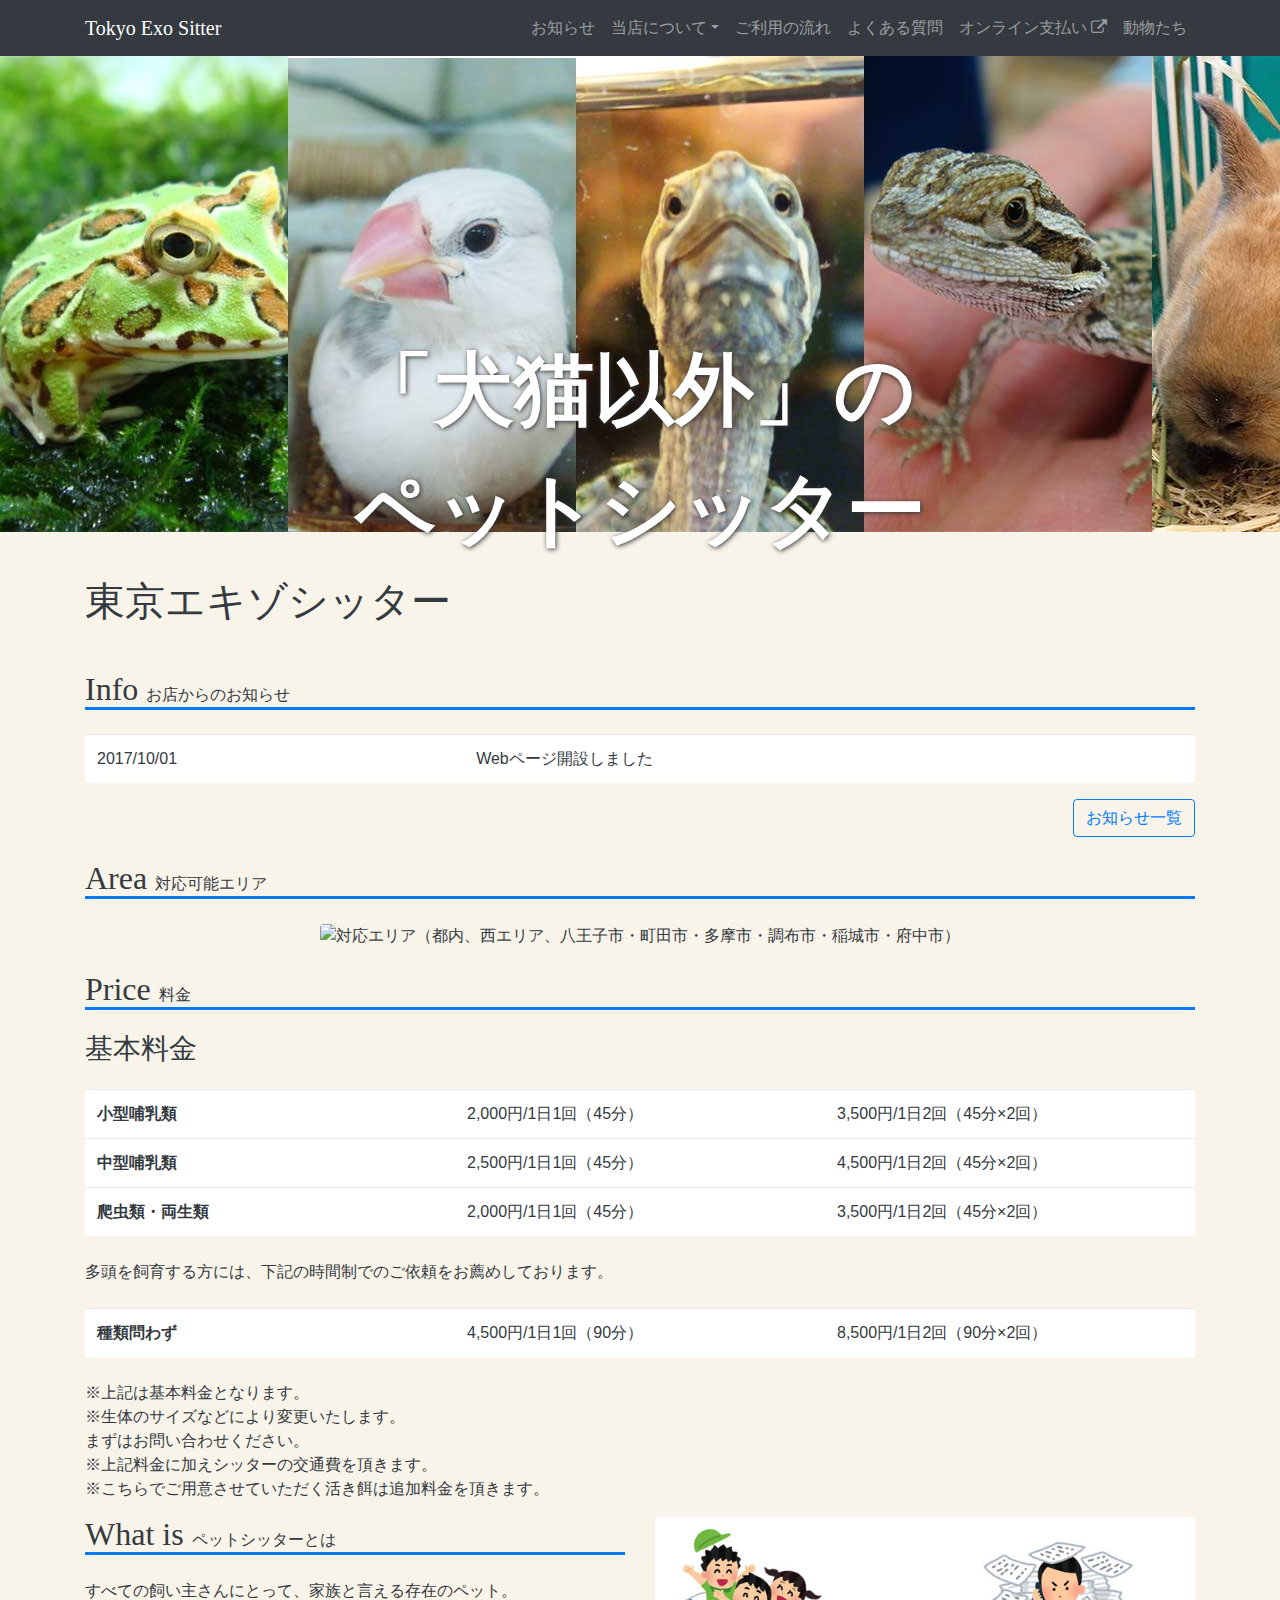
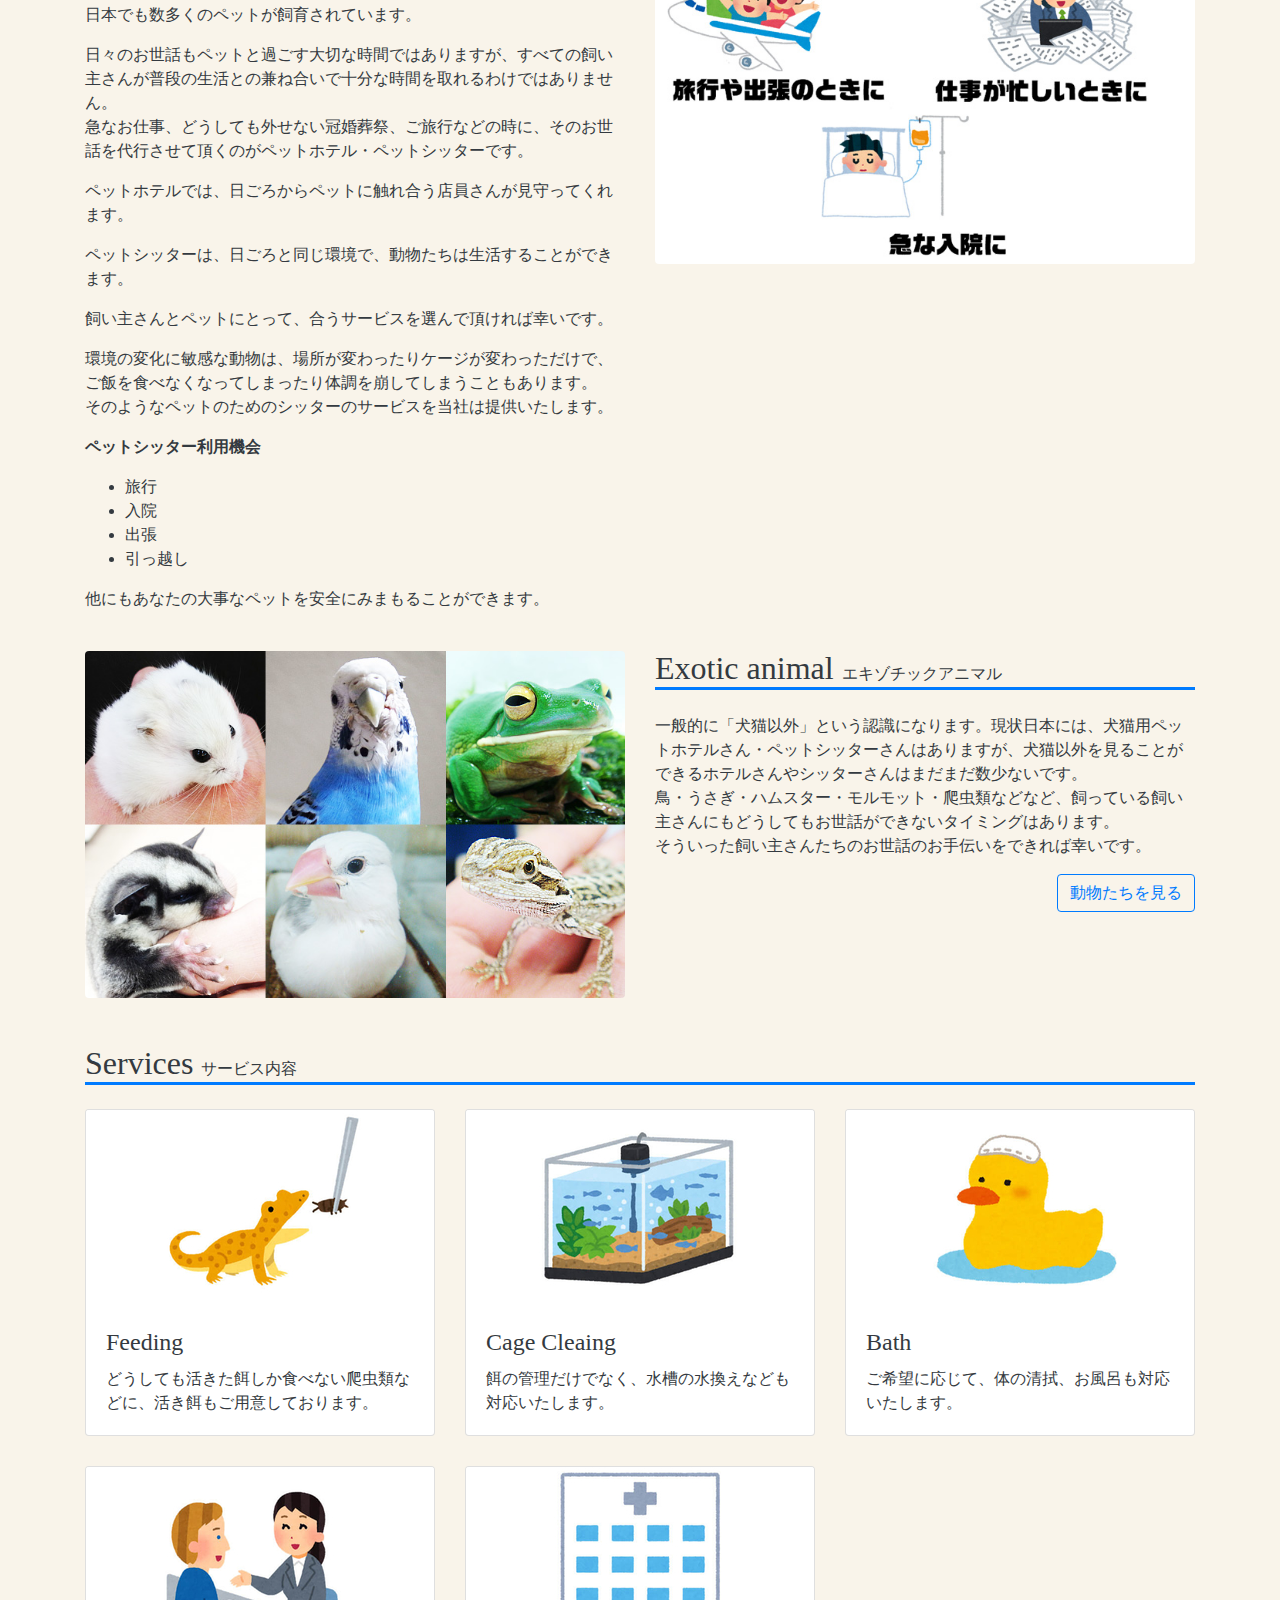
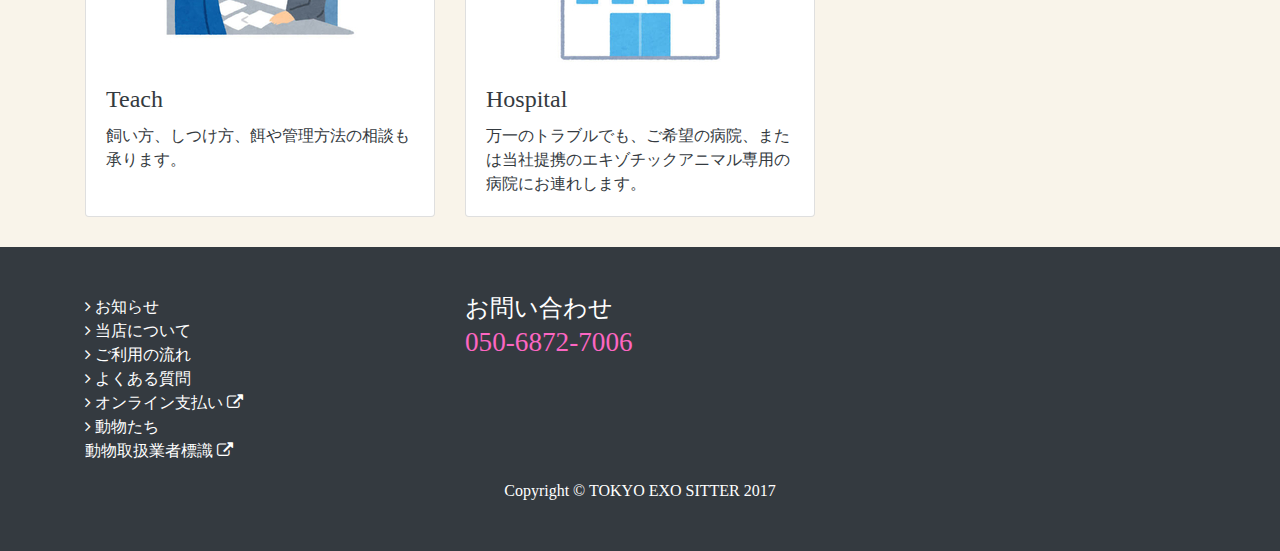
==== index.html @ 033b77fc "テスト用コミット" ====
<!DOCTYPE html>
<html lang="ja">

<head>

  <meta charset="utf-8">
  <meta name="viewport" content="width=device-width, initial-scale=1, shrink-to-fit=no">
  <meta http-equiv="X-UA-Compatible" content="IE=edge">
  <meta name="description" content="東京を対象にエキゾチックアニマル（ウサギ、フクロウ、オウムなどの犬猫以外の動物）にも対応可能なペットシッターを派遣しております東京エキゾチックシッターのオフィシャルサイトです。">
  <meta name="author" content="">
  <meta name="keywords" content="ペットシッター,東京,八王子市,町田市,多摩市,調布市,稲城市,府中市,都内,エキゾチックアニマル,フクロウ,オウム,インコ,ウサギ,爬虫類,小動物,長期,比較,口コミ,ランキング">
  <!-- ogp -->
  <meta property="og:title" content="トップページ | 東京エキゾチックシッター" />
  <meta property="og:type" content="website" /> <!--またはwebsite, blog-->
  <meta property="og:url" content="https://ex-sitter.tokyo/index.html" />
  <meta property="og:image" content="https://ex-sitter.tokyo/images/about/about01.jpg" />
  <meta property="og:sitename" content="エキゾチックアニマル対応可能なペットシッター | 東京エキゾチックシッター" />
  <meta property="og:description" content="東京を対象にエキゾチックアニマル（ウサギ、フクロウ、オウムなどの犬猫以外の動物）にも対応可能なペットシッターを派遣しております東京エキゾチックシッターのオフィシャルサイトです。" />
  <!-- twitter -->
  <meta name="twitter:card" content="summary_large_image">
  <meta name="twitter:title" content="東京エキゾチックシッター">
  <meta name="twitter:description" content="東京を対象にエキゾチックアニマル（ウサギ、フクロウ、オウムなどの犬猫以外の動物）にも対応可能なペットシッターを派遣しております東京エキゾチックシッターのオフィシャルサイトです。">
  <meta name="twitter:image" content="https://ex-sitter.tokyo/images/about/about01.jpg">
  <title>東京都内でエキゾチックアニマルに対応可能なペットシッター | 東京エキゾチックシッター</title>

  <!-- Bootstrap core CSS -->
  <link href="/vendor/bootstrap/css/bootstrap.min.css" rel="stylesheet">

  <!-- Custom styles for this template -->
  <link href="/css/modern-business.css" rel="stylesheet">
  <!-- AOS -->
  <link rel="stylesheet" href="//cdnjs.cloudflare.com/ajax/libs/aos/2.1.1/aos.css">
  <!-- FontAwesome -->
  <link href="https://maxcdn.bootstrapcdn.com/font-awesome/4.7.0/css/font-awesome.min.css" rel="stylesheet">
  <!-- smallchat -->
  <script src="https://embed.small.chat/T6S8FS1B9G6WA54GQM.js" async></script>
  <!--webfont-->
  <script type="text/javascript" src="//typesquare.com/accessor/script/typesquare.js?9wDRhVVyNVQ%3D" charset="utf-8"></script>
  <script>
  (function(i,s,o,g,r,a,m){i['GoogleAnalyticsObject']=r;i[r]=i[r]||function(){
    (i[r].q=i[r].q||[]).push(arguments)},i[r].l=1*new Date();a=s.createElement(o),
    m=s.getElementsByTagName(o)[0];a.async=1;a.src=g;m.parentNode.insertBefore(a,m)
  })(window,document,'script','https://www.google-analytics.com/analytics.js','ga');

  ga('create', 'UA-106376971-1', 'auto');
  ga('send', 'pageview');

  </script>
</head>

<body>

  <!-- Navigation -->
  <nav class="navbar fixed-top navbar-expand-lg navbar-dark bg-dark fixed-top">
    <div class="container">
      <a class="navbar-brand" href="/index.html">Tokyo Exo Sitter</a>
      <button class="navbar-toggler navbar-toggler-right" type="button" data-toggle="collapse" data-target="#navbarResponsive" aria-controls="navbarResponsive" aria-expanded="false" aria-label="Toggle navigation">
        <span class="navbar-toggler-icon"></span>
      </button>
      <div class="collapse navbar-collapse" id="navbarResponsive">
        <ul class="navbar-nav ml-auto">
          <li class="nav-item">
            <a class="nav-link" href="/info/index.html">お知らせ</a>
          </li>
          <li class="nav-item dropdown">
            <a class="nav-link dropdown-toggle" href="##" id="navbarDropdownAbout" data-toggle="dropdown" aria-haspopup="true" aria-expanded="false">当店について</a>
            <div class="dropdown-menu dropdown-menu-right" aria-labelledby="navbarDropdownAbout">
              <a class="dropdown-item" href="/about/index.html">概要</a>
              <a class="dropdown-item" href="/images/top/hyoushiki.jpg" target="_blank">動物取扱業者標識<i class="fa fa-external-link ml-1" aria-hidden="true"></i></a>
            </div>
          </li>
          <li class="nav-item">
            <a class="nav-link" href="/howto/index.html">ご利用の流れ</a>
          </li>
          <li class="nav-item">
            <a class="nav-link" href="/faq/index.html">よくある質問</a>
          </li>
          <li class="nav-item">
            <a class="nav-link" href="#" target="_blank">オンライン支払い<i class="fa fa-external-link ml-1" aria-hidden="true"></i></a>
          </li>
          <li class="nav-item">
            <a class="nav-link" href="/animals/index.html">動物たち</a>
          </li>
        </ul>
      </div>
    </div>
  </nav>

<header>
  <!--pc-->
  <div class="kv" id="roop">
    <div class="pc-element">
      <p class="pc">「犬猫以外」の<br>ペットシッター</p>
    </div>
    <!--sp-->
    <div class="sp-element">
      <p class="sp">「犬猫以外」の<br>ペットシッター</p>
    </div>
  </div>
</header>

  <!-- Page Content -->
  <div class="container">

    <h1 class="my-5">東京エキゾシッター</h1>

    <!--  Section -->
    <h2 class="mb-4">Info <span class="small-50">お店からのお知らせ</span></h2>
    <div class="row mb-4">
      <div class="col-lg-12">
        <table class="table table-white mb-3">
          <tbody>
            <tr>
              <td class="w-20">2017/10/01</td>
              <td class="w-80"><a href="/info/2017/1.html">Webページ開設しました</a></td>
            </tr>

          </tbody>
        </table>
        <a href="/info/" class="btn btn-outline-primary float-right">お知らせ一覧</a>
      </div>
    </div>

    <!-- Area Section -->
    <h2 class="mb-4">Area <span class="small-50">対応可能エリア</span></h2>

    <div class="row justify-content-center my-4" data-aos="zoom-in">
      <div class="col-lg-auto">
        <img class="img-fluid rounded" src="/images/top/map02.jpg" alt="対応エリア（都内、西エリア、八王子市・町田市・多摩市・調布市・稲城市・府中市）">
      </div>
    </div>

    <!-- price Section -->
    <h2 class="mb-4">Price <span class="small-50">料金</span></h2>
    <div data-aos="zoom-in">
      <h3>基本料金</h3>
      <table class="table table-white my-4">
        <tbody>

          <tr>
            <th class="w-25">小型哺乳類</th>
            <td class="w-25">2,000円/1日1回（45分）</td>
            <td class="w-25">3,500円/1日2回（45分×2回）</td>
          </tr>

          <tr>
            <th class="w-25">中型哺乳類</th>
            <td class="w-25">2,500円/1日1回（45分）</td>
            <td class="w-25">4,500円/1日2回（45分×2回）</td>
          </tr>

          <tr>
            <th class="w-25">爬虫類・両生類</th>
            <td class="w-25">2,000円/1日1回（45分）</td>
            <td class="w-25">3,500円/1日2回（45分×2回）</td>
          </tr>


        </tbody>
      </table>
      <p>
        多頭を飼育する方には、下記の時間制でのご依頼をお薦めしております。
      </p>
      <table class="table table-white my-4">
        <tbody>

          <tr>
            <th class="w-25">種類問わず</th>
            <td class="w-25">4,500円/1日1回（90分）</td>
            <td class="w-25">8,500円/1日2回（90分×2回）</td>
          </tr>


        </tbody>
      </table>
      <p>
        ※上記は基本料金となります。<br>
        ※生体のサイズなどにより変更いたします。<br>
        まずはお問い合わせください。<br>
        ※上記料金に加えシッターの交通費を頂きます。<br>
        ※こちらでご用意させていただく活き餌は追加料金を頂きます。
      </p>
    </div>


<!-- Features Section1 -->
<div class="row mb-4">
  <div class="col-lg-6" data-aos="zoom-in">
    <h2 class="mb-4">What is <span class="small-50">ペットシッターとは</span></h2>
    <p>
      すべての飼い主さんにとって、家族と言える存在のペット。<br>
      日本でも数多くのペットが飼育されています。
    </p>
    <p>
      日々のお世話もペットと過ごす大切な時間ではありますが、すべての飼い主さんが普段の生活との兼ね合いで十分な時間を取れるわけではありません。<br>
      急なお仕事、どうしても外せない冠婚葬祭、ご旅行などの時に、そのお世話を代行させて頂くのがペットホテル・ペットシッターです。
    </p>
    <p>
      ペットホテルでは、日ごろからペットに触れ合う店員さんが見守ってくれます。
    </p>
    <p>
      ペットシッターは、日ごろと同じ環境で、動物たちは生活することができます。
    </p>
    <p>
      飼い主さんとペットにとって、合うサービスを選んで頂ければ幸いです。
    </p>
    <p>
      環境の変化に敏感な動物は、場所が変わったりケージが変わっただけで、ご飯を食べなくなってしまったり体調を崩してしまうこともあります。<br>
      そのようなペットのためのシッターのサービスを当社は提供いたします。
    </p>
    <p>
      <strong>ペットシッター利用機会</strong>
    </p>
    <ul>
      <li>旅行</li>
      <li>入院</li>
      <li>出張</li>
      <li>引っ越し</li>
    </ul>
    <p>
      他にもあなたの大事なペットを安全にみまもることができます。
    </p>
  </div>
  <div class="col-lg-6" data-aos="zoom-in">
    <img class="img-fluid rounded" src="/images/top/exo01.jpg" alt="">
  </div>
</div>
<!-- /.row -->

<!-- Features Section2 -->
<div class="row mb-5">
  <div class="col-lg-6 order-lg-2" data-aos="zoom-in">
    <h2 class="mb-4">Exotic animal <span class="small-50">エキゾチックアニマル</span></h2>
    <p>
      一般的に「犬猫以外」という認識になります。現状日本には、犬猫用ペットホテルさん・ペットシッターさんはありますが、犬猫以外を見ることができるホテルさんやシッターさんはまだまだ数少ないです。<br>
      鳥・うさぎ・ハムスター・モルモット・爬虫類などなど、飼っている飼い主さんにもどうしてもお世話ができないタイミングはあります。<br>
      そういった飼い主さんたちのお世話のお手伝いをできれば幸いです。
    </p>
    <a href="/animals/" class="btn btn-outline-primary float-right mb-4">動物たちを見る</a>
  </div>
  <div class="col-lg-6" data-aos="zoom-in">
    <img class="img-fluid rounded" src="/images/top/exo02.jpg" alt="エキゾチックアニマル写真">
  </div>
</div>
<!-- /.row -->

<!-- サービス内容 Section -->
<h2 class="mb-4">Services <span class="small-50">サービス内容</span></h2>
<!--サービス1-->
<div class="row">
  <div class="col-lg-4 col-sm-6 portfolio-item" data-aos="zoom-in">
    <div class="card h-100">
      <img class="card-img-top" src="/images/top/food.jpg" alt="feeding画像">
      <div class="card-body">
        <h4 class="card-title">
          Feeding
        </h4>
        <p class="card-text">どうしても活きた餌しか食べない爬虫類などに、活き餌もご用意しております。</p>
      </div>
    </div>
  </div>

  <!--サービス2-->
  <div class="col-lg-4 col-sm-6 portfolio-item" data-aos="zoom-in">
    <div class="card h-100">
      <img class="card-img-top" src="/images/top/tank.jpg" alt="cage cleaning画像">
      <div class="card-body">
        <h4 class="card-title">
          Cage Cleaing
        </h4>
        <p class="card-text">餌の管理だけでなく、水槽の水換えなども対応いたします。</p>
      </div>
    </div>
  </div>

  <!--サービス3-->
  <div class="col-lg-4 col-sm-6 portfolio-item" data-aos="zoom-in">
    <div class="card h-100">
      <img class="card-img-top" src="/images/top/bath.jpg" alt="Bath画像">
      <div class="card-body">
        <h4 class="card-title">
          Bath
        </h4>
        <p class="card-text">ご希望に応じて、体の清拭、お風呂も対応いたします。</p>
      </div>
    </div>
  </div>

  <!--サービス4-->
  <div class="col-lg-4 col-sm-6 portfolio-item" data-aos="zoom-in">
    <div class="card h-100">
      <img class="card-img-top" src="/images/top/teach.jpg" alt="Teach画像">
      <div class="card-body">
        <h4 class="card-title">
          Teach
        </h4>
        <p class="card-text">飼い方、しつけ方、餌や管理方法の相談も承ります。</p>
      </div>
    </div>
  </div>

  <!--サービス5-->
  <div class="col-lg-4 col-sm-6 portfolio-item" data-aos="zoom-in">
    <div class="card h-100">
      <img class="card-img-top" src="/images/top/hospital.jpg" alt="Hospital画像">
      <div class="card-body">
        <h4 class="card-title">
          Hospital
        </h4>
        <p class="card-text">万一のトラブルでも、ご希望の病院、または当社提携のエキゾチックアニマル専用の病院にお連れします。</p>
      </div>
    </div>
  </div>

</div>

<!-- /.row -->


</div>
<!-- /.container -->

<!-- Footer -->
<footer class="py-5 bg-dark">
  <div class="container">
    <div class="row">
      <div class="col-xl-4">
        <ul class="list-unstyled">
          <li><a href="/info/"><i class="fa fa-angle-right mr-1" aria-hidden="true"></i>お知らせ</a></li>
          <li><a href="/about/"><i class="fa fa-angle-right mr-1" aria-hidden="true"></i>当店について</a></li>
          <li><a href="/howto/"><i class="fa fa-angle-right mr-1" aria-hidden="true"></i>ご利用の流れ</a></li>
          <li><a href="/faq/"><i class="fa fa-angle-right mr-1" aria-hidden="true"></i>よくある質問</a></li>
          <li><a href="/images/top/hyoushiki.jpg" target="_blank"><i class="fa fa-angle-right mr-1" aria-hidden="true"></i>オンライン支払い<i class="fa fa-external-link ml-1" aria-hidden="true"></i></a></li>
          <li><a href="/faq/"><i class="fa fa-angle-right mr-1" aria-hidden="true"></i>動物たち</a></li>
          <li><a href="/images/top/hyoushiki.jpg" target="_blank">動物取扱業者標識<i class="fa fa-external-link ml-1" aria-hidden="true"></i></a></li>
        </ul>
      </div>
      <div class="col-xl-4">
        <h4 class="mb-0">お問い合わせ</h4>
        <a href="tel:05068727006" class="tel">050-6872-7006</a>
      </div>
    </div>
    <div class="row">
      <div class="col-xl-12">
        <p class="m-0 text-center text-white">Copyright &copy; TOKYO EXO SITTER 2017</p>
      </div>
    </div>
  </div>
  <!-- /.container -->
</footer>

<!-- Bootstrap core JavaScript -->
<script src="/vendor/jquery/jquery.min.js"></script>
<script src="/vendor/popper/popper.min.js"></script>
<script src="/vendor/bootstrap/js/bootstrap.min.js"></script>
<script src="//cdnjs.cloudflare.com/ajax/libs/aos/2.1.1/aos.js"></script>
<script>
AOS.init({
  offset: 200,
  duration: 600,
  easing: 'ease-in-sine',
});
</script>

<!--schema.org-->
<script type="application/ld+json">
{
  "@context": "http://schema.org",
  "@type": "BreadcrumbList",
  "itemListElement":
    {
      "@type": "ListItem",
      "position": 1,
      "item":
      {
        "@id": "https://ex-sitter.tokyo/",
        "name": "HOME"
      }
    }
}
</script>
</body>

</html>
---- css/modern-business.css ----
/*!
* Start Bootstrap - Modern Business (http://startbootstrap.com/template-overviews/modern-business)
* Copyright 2013-2017 Start Bootstrap
* Licensed under MIT (https://github.com/BlackrockDigital/startbootstrap-logomodern-business-nav/blob/master/LICENSE)
*/

/*出し分け*/

@media (min-width: 768px) {
  .sp-element {
    display: none !important;
  }
}

@media (max-width: 768px) {
  .pc-element {
    display: none !important;
  }
}
/*フォント指定*/
nav,footer,h1,h2,h3,h4,h5,h6,.kv {
  font-family: "G2サンセリフ-U";
}

body {
  padding-top: 54px;
  background-color: #f9f4ea;
  color: #343A40;
}

@media (min-width: 992px) {
  body {
    padding-top: 56px;
    background-color: #f9f4ea;
  }
}
.carousel-item {
  height: 65vh;
  min-height: 300px;
  background: no-repeat center center scroll;
  -webkit-background-size: cover;
  -moz-background-size: cover;
  -o-background-size: cover;
  background-size: cover;
}

.portfolio-item {
  margin-bottom: 30px;
}

/* 見出し*/
h2 {
  border-bottom: 3px solid #007BFF;
}


/* テキスト*/
.small-50 {
  font-size: 50%;
  font-weight: normal;
}

/* インスタ読み込みカードテキストがwebフォント対応せずなので対応*/
#instafeed > div > div > div > p {
  font-family:-apple-system,BlinkMacSystemFont,"Segoe UI",Roboto,"Helvetica Neue",Arial,sans-serif;
}

/*リンク*/
a {
  color: #343a40;
  text-decoration: none;
  background-color: transparent;
  -webkit-text-decoration-skip: objects;
}

a:hover {
  color: #4183c4;
  text-decoration: none;
}

a.btn {text-decoration:none;
}

/*表組み*/
.table-white,
.table-white > th,
.table-white1 > td {
  background-color: #ffffff;
}

.table a {
  display: block;
  width:100%;
  height:100%;
}
/*insta*/
.trim {
  overflow: hidden;
  width: 305px;/* トリミングしたい枠の幅 */
  height: 305px;/* トリミングしたい枠の高さ */
  object-fit: cover;
}

.polaroid img {
  border-bottom: 45px solid #fff;
  -webkit-box-shadow: 3px 3px 3px #777;
  -moz-box-shadow: 3px 3px 3px #777;
  box-shadow: 3px 3px 3px #777;
}

.polaroid p {
  position: absolute;
  text-align: center;
  width: 100%;
  bottom: 0px;
  color: #888;
}

/*kvループ*/
#roop {
  width: 100%;
  height: 476px;
  background: url(/images/slides/kv.jpg) repeat-x;
  background-position: 0 0;
  -webkit-animation: bgroop 80s linear infinite;
  animation: bgroop 80s linear infinite;
}
@-webkit-keyframes bgroop {
  from {
    background-position: 0  0;
  }
  to {
    background-position: -2592px 0;
  }
}
@keyframes bgroop {
  from {
    background-position: 0 0;
  }
  to {
    background-position: -2592px 0;
  }
}

/*アニメーション上にテキスト*
example {/*親div*/
position: relative;/*相対配置*/
}

.kv {
position: relative;
}
.kv p.pc {
  position: absolute;/*絶対配置*/
  color: white;/*文字は白に*/
  top: 50%;
  left: 50%;
  -ms-transfiorm: translate(-50%,-50%);
  -webkit-transform: translate(-50%,-50%);
  transform: translate(-50%,-50%);
  margin:0;
  padding:0;
  font-weight: bold; /*太字に*/
  font-size: 5rem;/*サイズ2倍*/
  text-shadow: 1px 1px 5px #333333;
}

.kv p.sp{
  position: absolute;/*絶対配置*/
  min-width: 80%;
  text-align: center;
  color: white;/*文字は白に*/
  top: 50%;
  left: 50%;
  -ms-transfiorm: translate(-50%,-50%);
  -webkit-transform: translate(-50%,-50%);
  transform: translate(-50%,-50%);
  margin:0;
  padding:0;
  font-weight: bold; /*太字に*/
  font-size: 2rem;/*サイズ2倍*/
  text-shadow: 1px 1px 5px #333333;
}
.example img {
  width: 100%;
}
/*
#instafeed .col-lg-6 {
padding: 0px;
}
#instafeed .col-md-6 {
padding: 0px;
}
#instafeed figure {
position: relative;
}
#instafeed figcaption {
background-color: rgba(0,0,0,0.8);
color:#FFF;
padding:10px;
position:absolute;
top:0;
left:0;
width:100%;
height:100%;
-moz-transition: 0.3s;
-o-transition: 0.3s;
transition: 0.3s;
opacity:0;
}
#instafeed figcaption:hover{
opacity:1;
}
*/
/*フッター*/
footer {
  color: #ffffff;
}

footer a {
  color: #ffffff;
}

footer .tel {
  font-size: 1.7rem;
  color: #FC66C2;
}
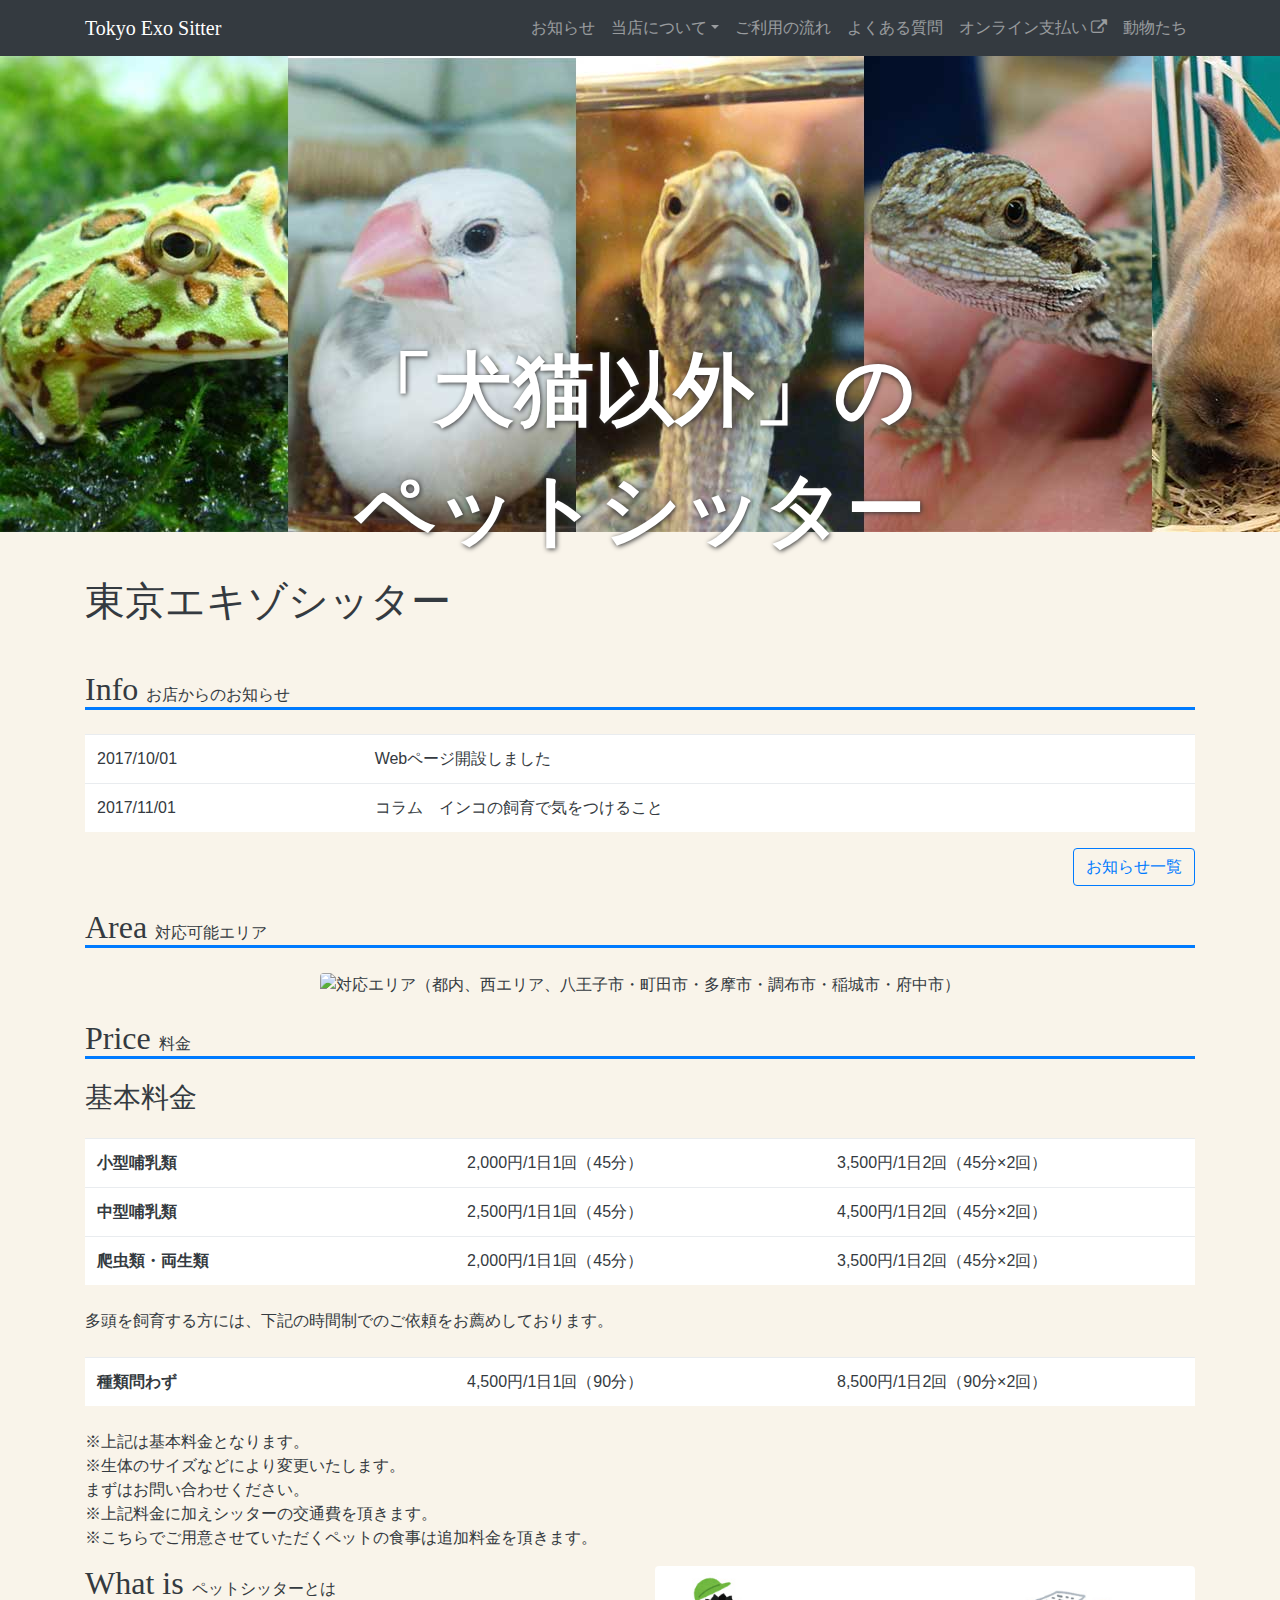
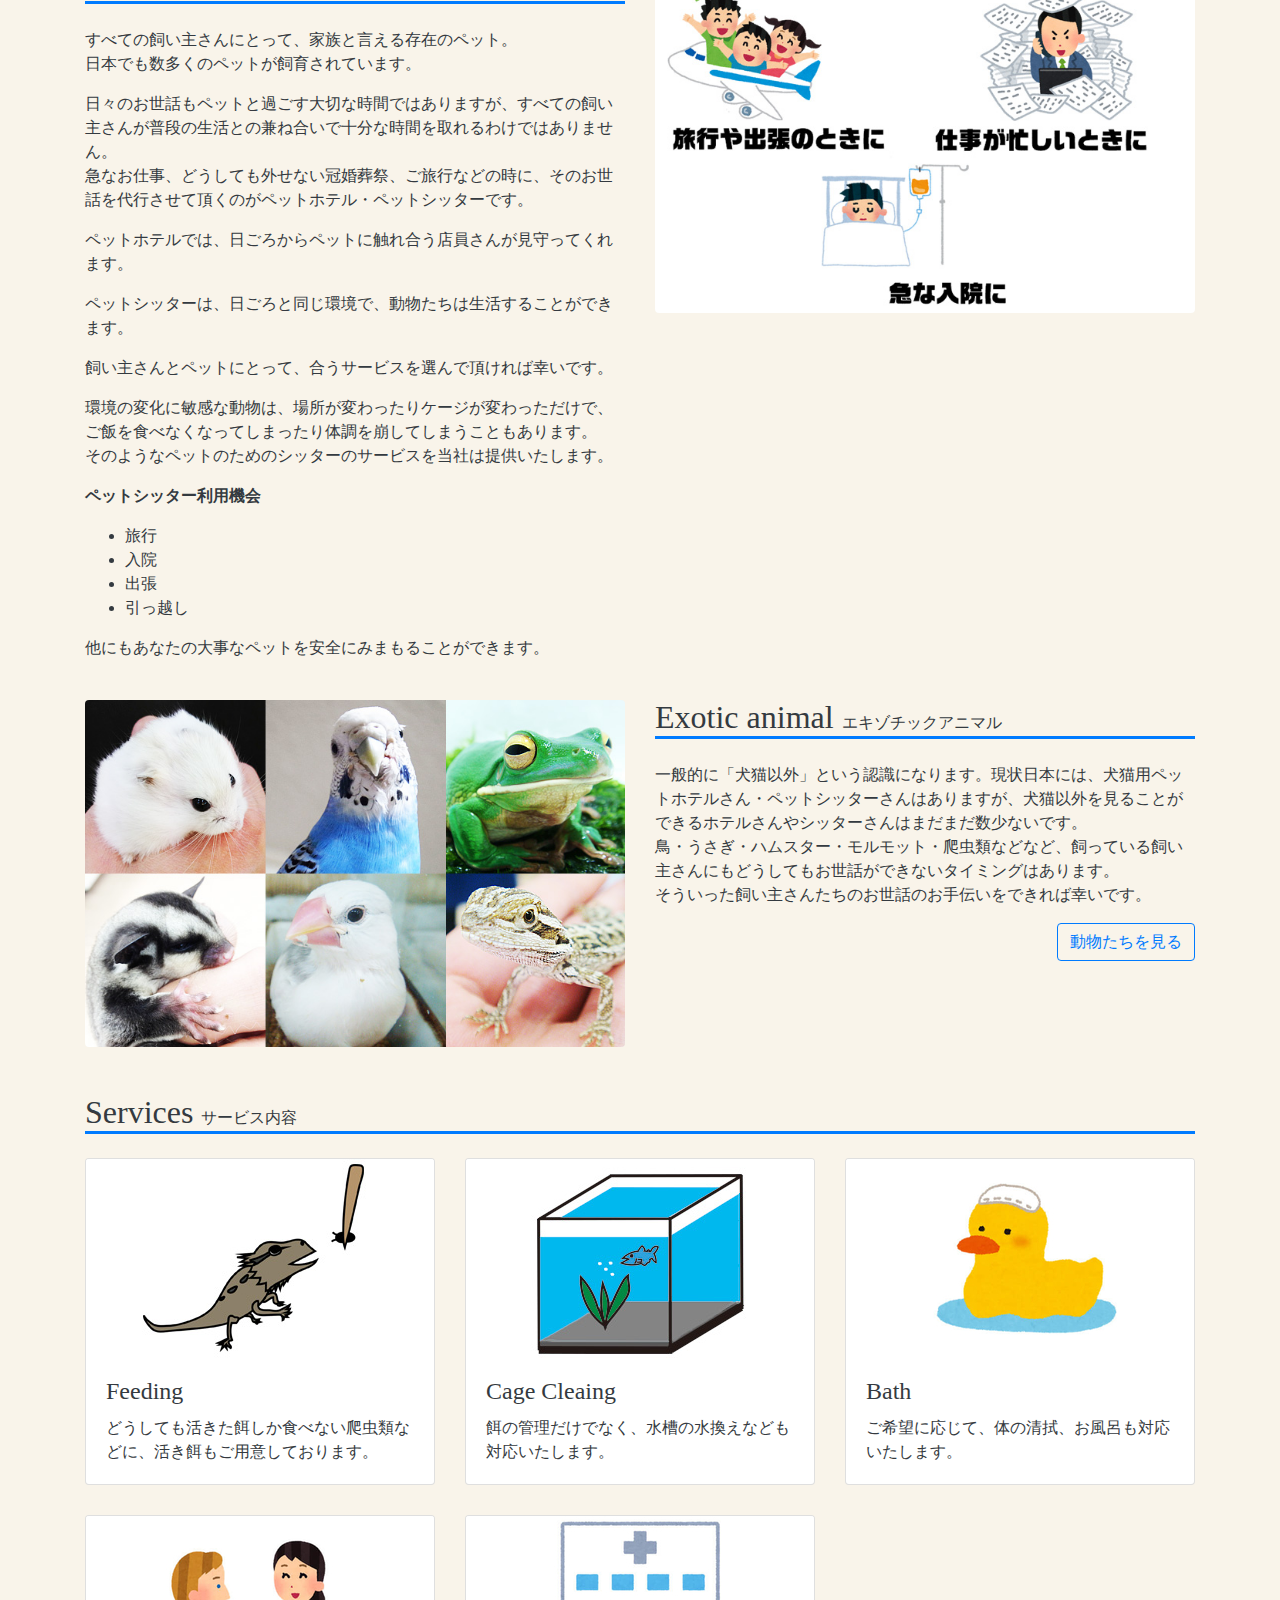
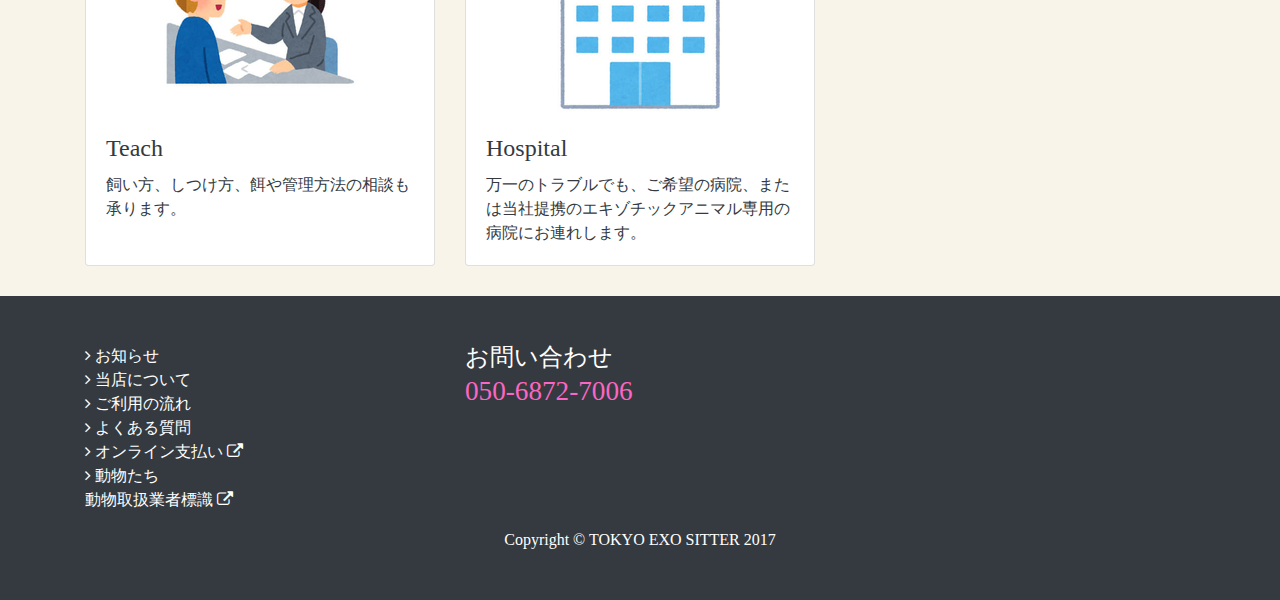
==== commit 2b373e7d: "もろもろ" ====
--- a/index.html
+++ b/index.html
@@ -63,7 +63,7 @@
             <a class="nav-link" href="/info/index.html">お知らせ</a>
           </li>
           <li class="nav-item dropdown">
-            <a class="nav-link dropdown-toggle" href="##" id="navbarDropdownAbout" data-toggle="dropdown" aria-haspopup="true" aria-expanded="false">当店について</a>
+            <a class="nav-link dropdown-toggle" href="#" id="navbarDropdownAbout" data-toggle="dropdown" aria-haspopup="true" aria-expanded="false">当店について</a>
             <div class="dropdown-menu dropdown-menu-right" aria-labelledby="navbarDropdownAbout">
               <a class="dropdown-item" href="/about/index.html">概要</a>
               <a class="dropdown-item" href="/images/top/hyoushiki.jpg" target="_blank">動物取扱業者標識<i class="fa fa-external-link ml-1" aria-hidden="true"></i></a>
@@ -114,7 +114,10 @@
               <td class="w-20">2017/10/01</td>
               <td class="w-80"><a href="/info/2017/1.html">Webページ開設しました</a></td>
             </tr>
-
+            <tr>
+              <td class="w-20">2017/11/01</td>
+              <td class="w-80"><a href="/info/2017/20171101.html">コラム　インコの飼育で気をつけること</a></td>
+            </tr>
           </tbody>
         </table>
         <a href="/info/" class="btn btn-outline-primary float-right">お知らせ一覧</a>
@@ -178,7 +181,7 @@
         ※生体のサイズなどにより変更いたします。<br>
         まずはお問い合わせください。<br>
         ※上記料金に加えシッターの交通費を頂きます。<br>
-        ※こちらでご用意させていただく活き餌は追加料金を頂きます。
+        ※こちらでご用意させていただくペットの食事は追加料金を頂きます。
       </p>
     </div>
 
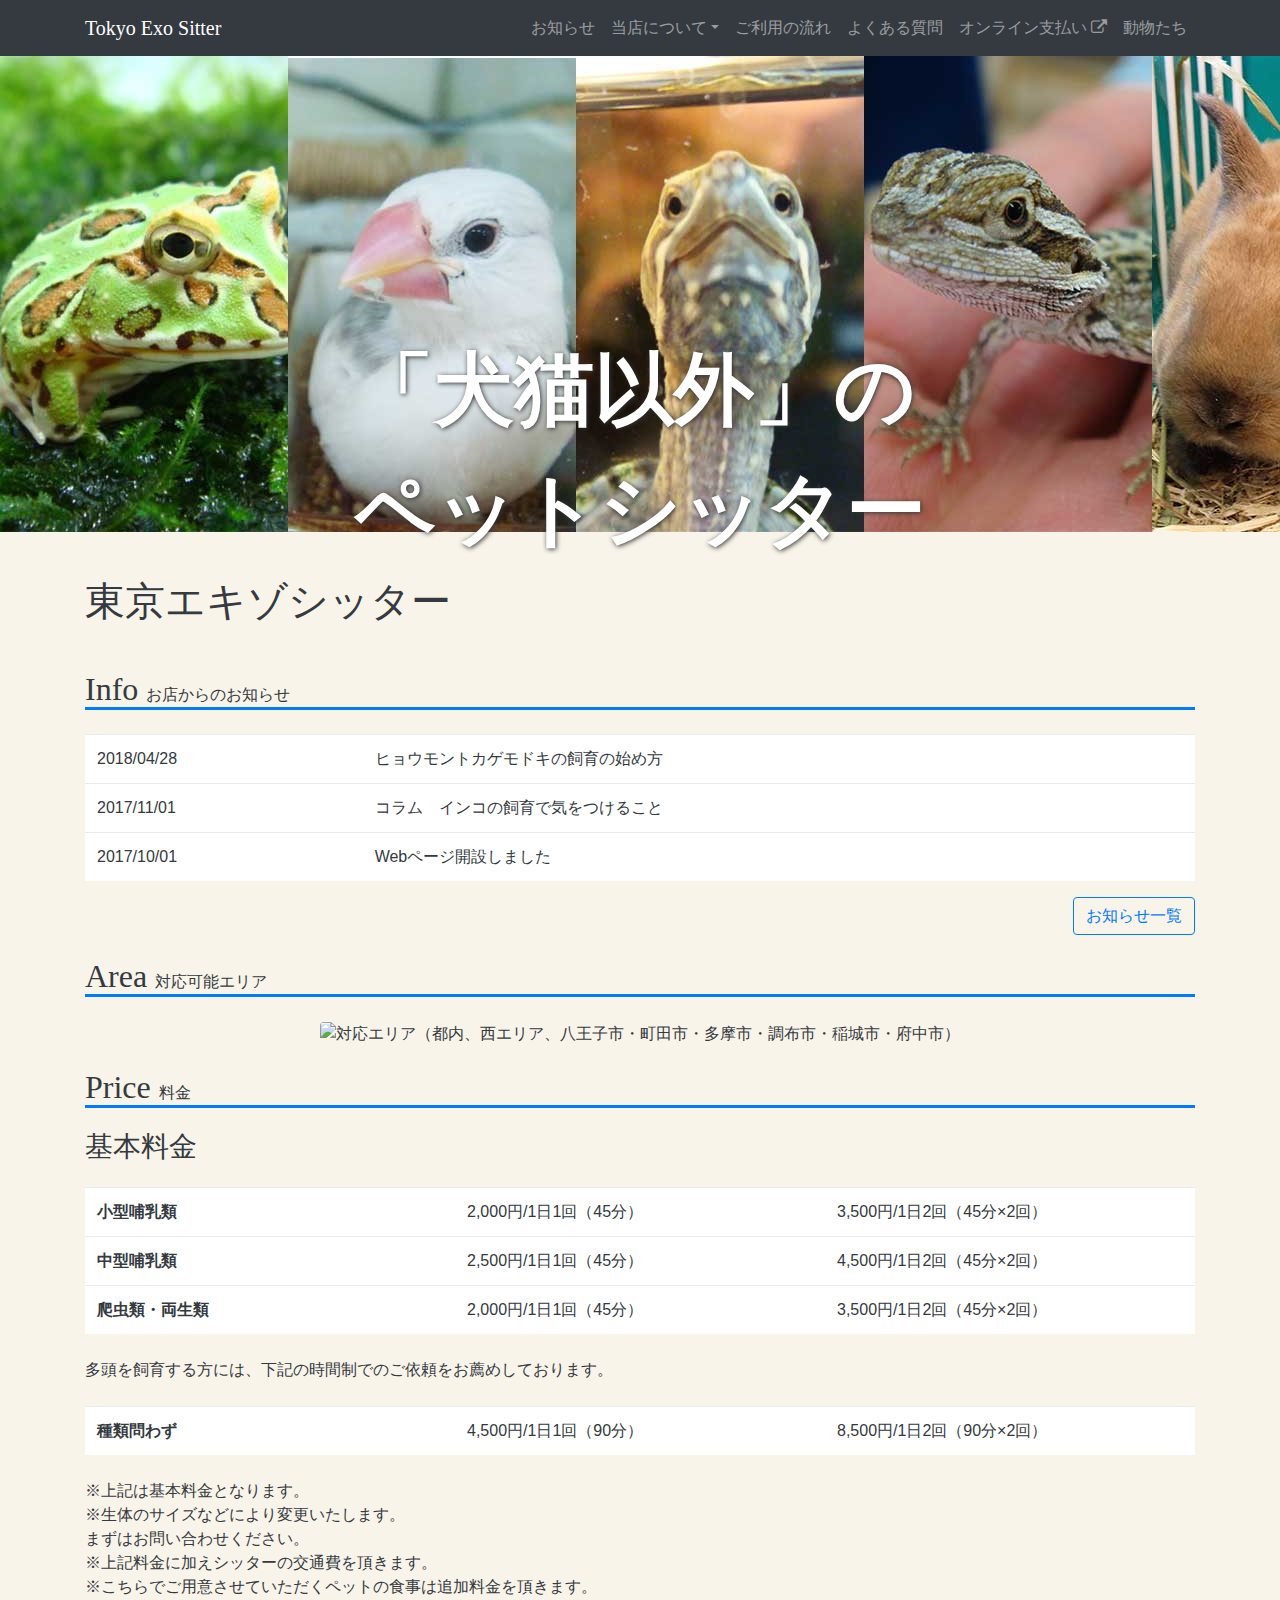
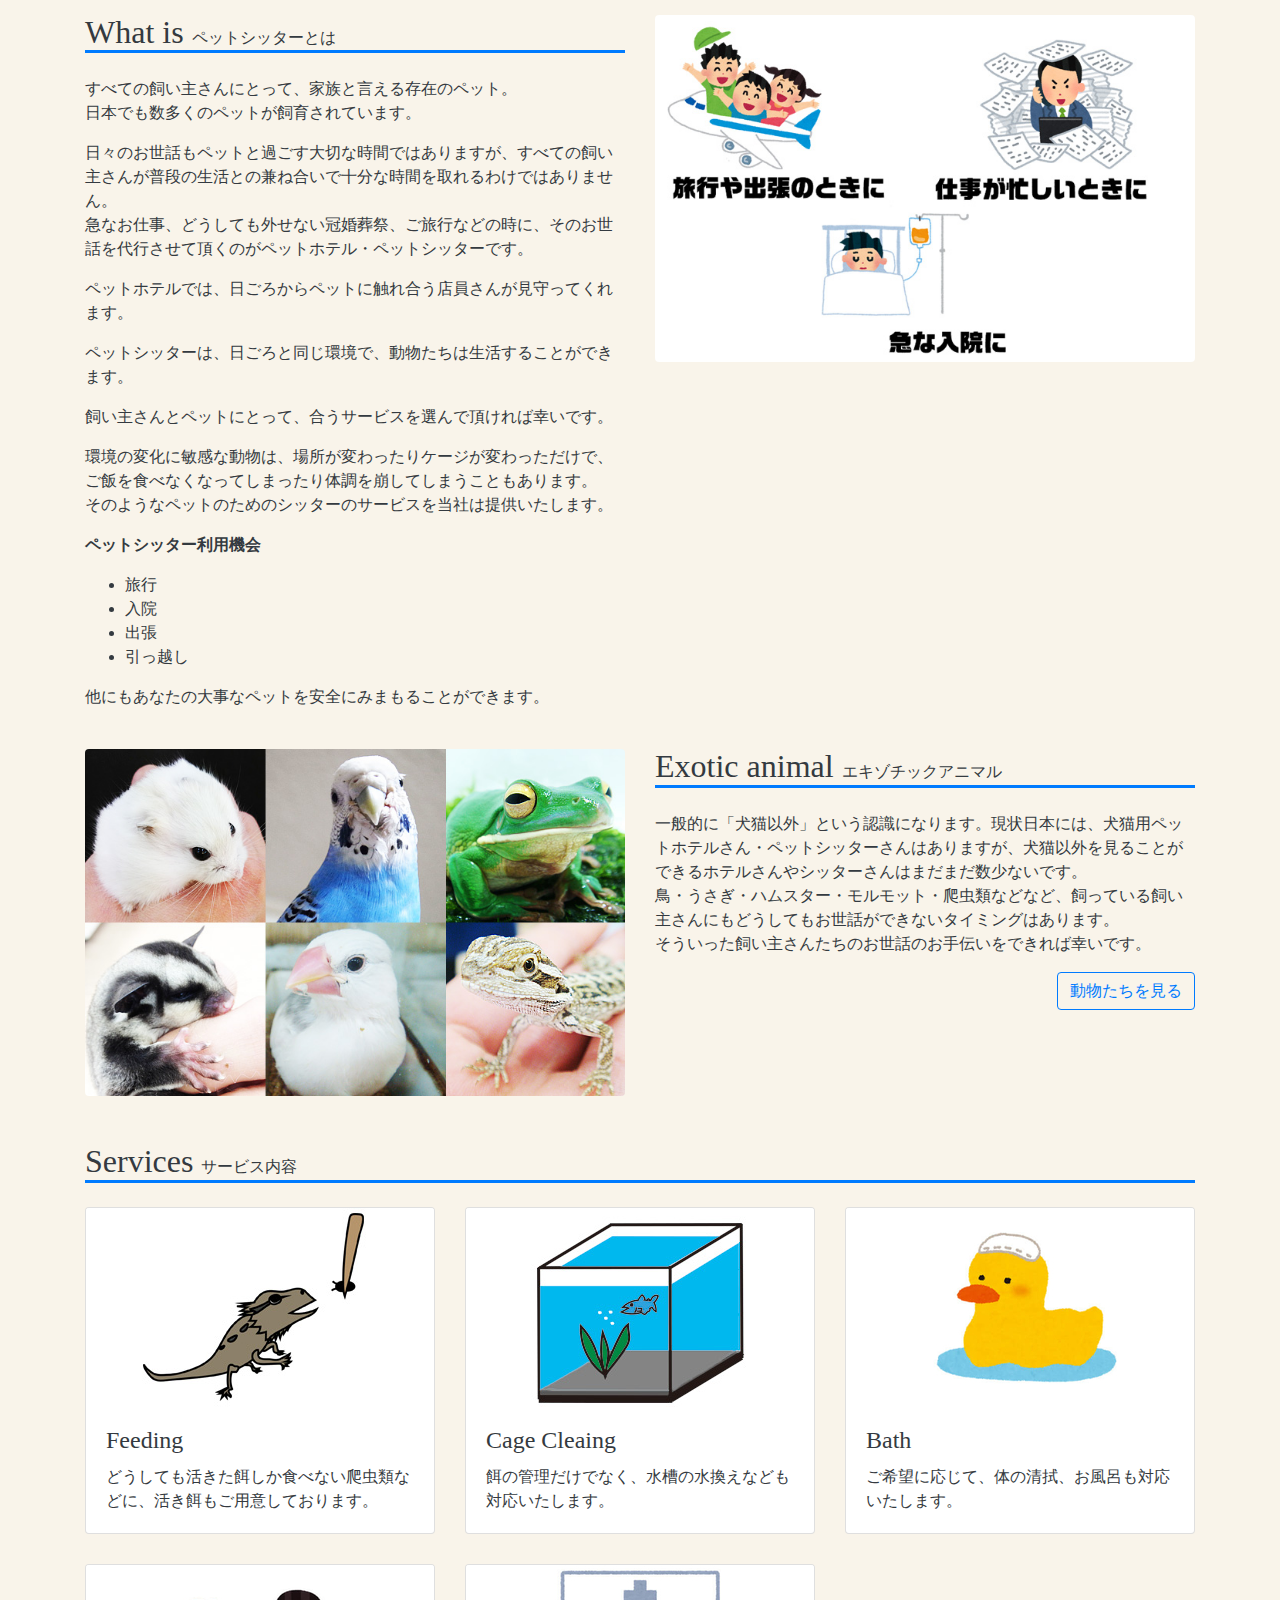
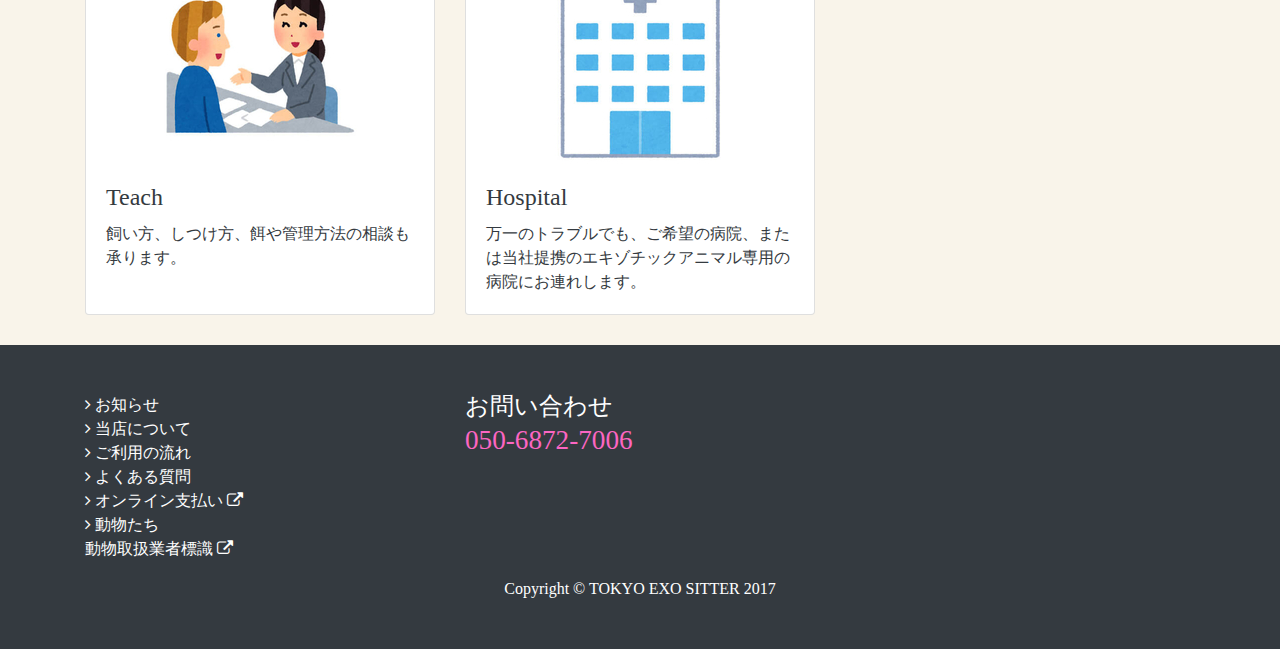
==== commit a7934ee3: "コラム" ====
--- a/index.html
+++ b/index.html
@@ -111,12 +111,16 @@
         <table class="table table-white mb-3">
           <tbody>
             <tr>
-              <td class="w-20">2017/10/01</td>
-              <td class="w-80"><a href="/info/2017/1.html">Webページ開設しました</a></td>
+              <td class="w-20">2018/04/28</td>
+              <td class="w-80"><a href="/info/2018/20180428.html">ヒョウモントカゲモドキの飼育の始め方</a></td>
             </tr>
             <tr>
               <td class="w-20">2017/11/01</td>
               <td class="w-80"><a href="/info/2017/20171101.html">コラム　インコの飼育で気をつけること</a></td>
+            </tr>
+            <tr>
+              <td class="w-20">2017/10/01</td>
+              <td class="w-80"><a href="/info/2017/1.html">Webページ開設しました</a></td>
             </tr>
           </tbody>
         </table>
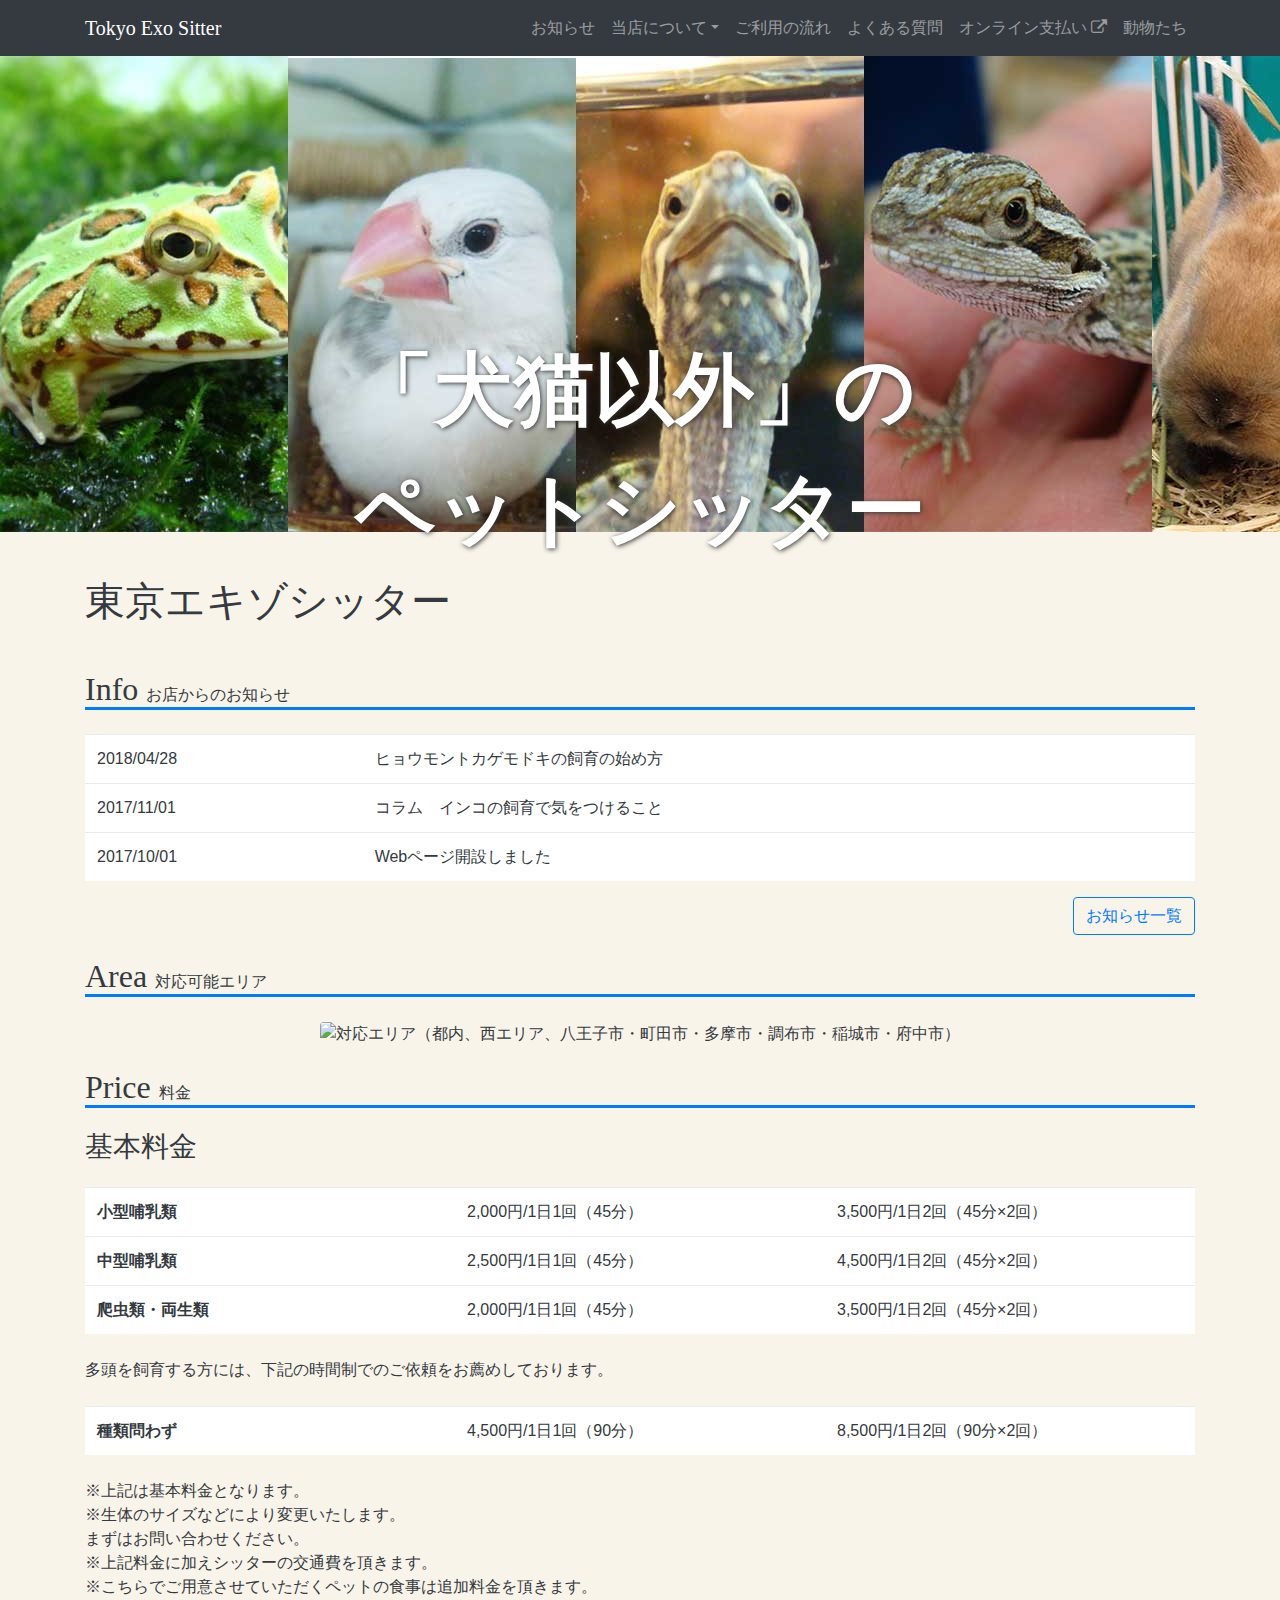
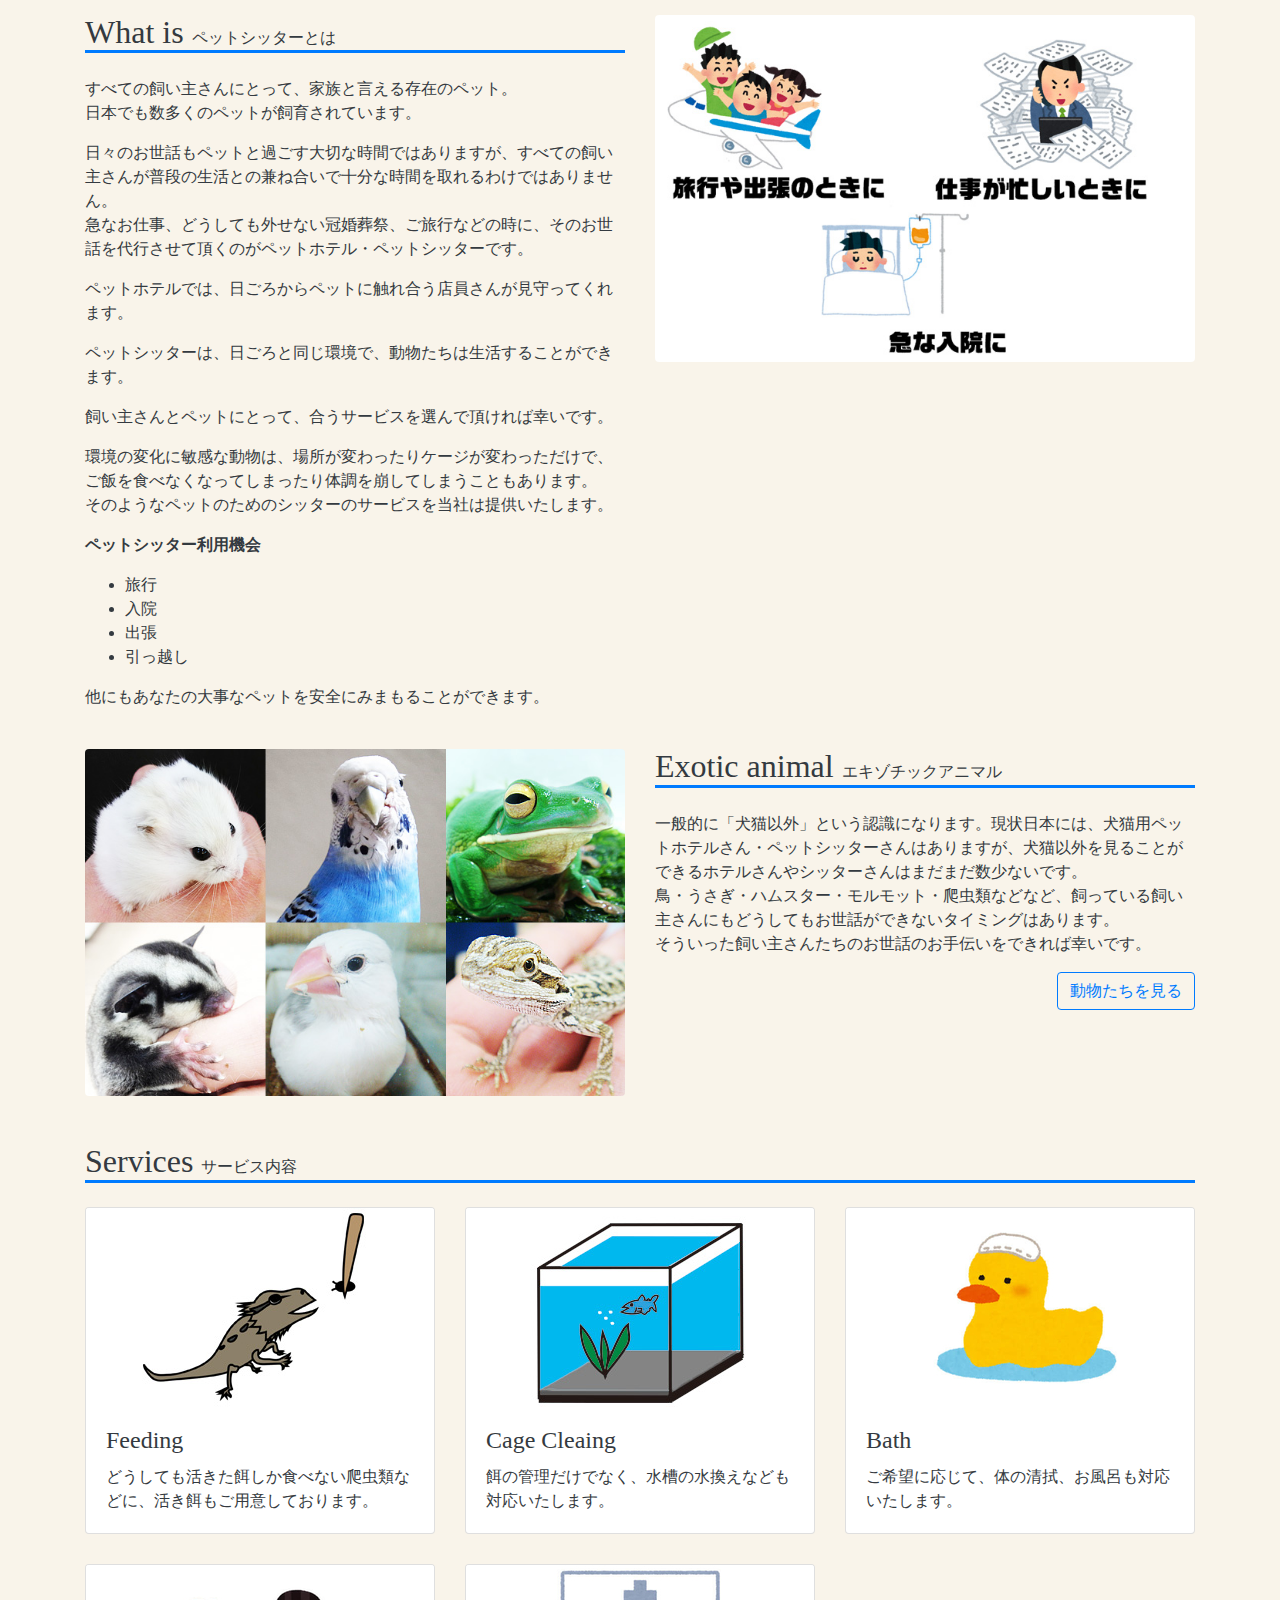
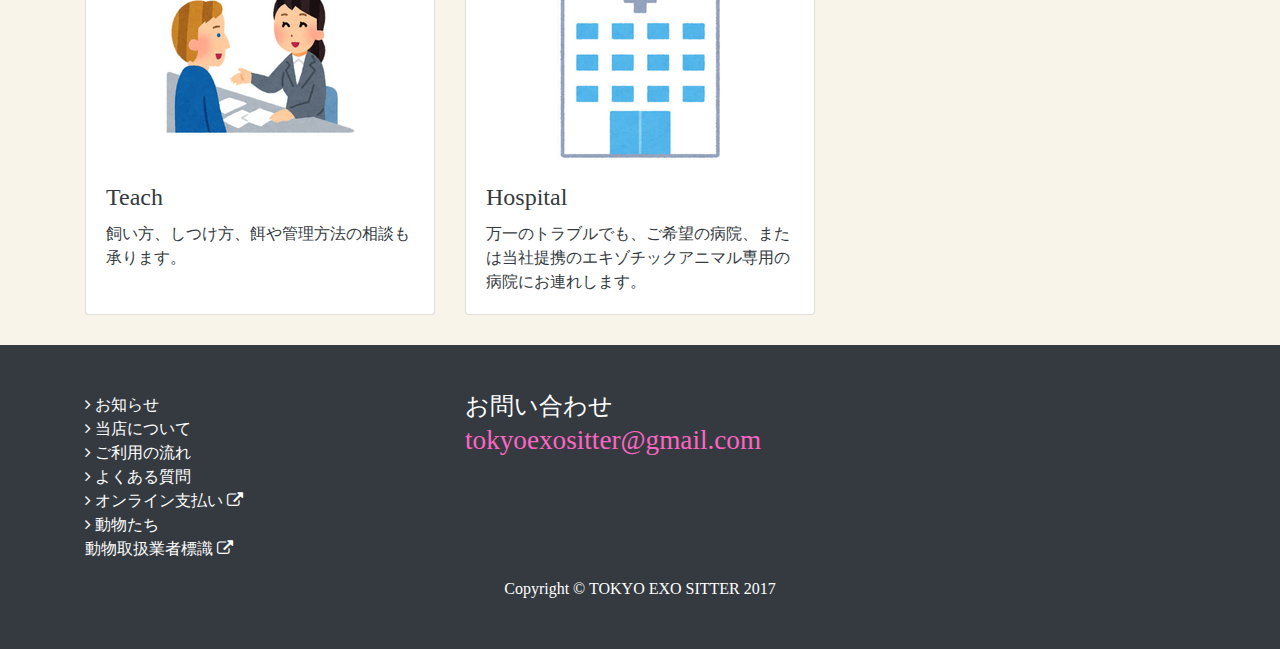
==== commit 6a984403: "問い合わせ変更" ====
--- a/index.html
+++ b/index.html
@@ -344,7 +344,7 @@
       </div>
       <div class="col-xl-4">
         <h4 class="mb-0">お問い合わせ</h4>
-        <a href="tel:05068727006" class="tel">050-6872-7006</a>
+        <a href="mailto:tokyoexositter@gmail.com" class="tel">tokyoexositter@gmail.com</a>
       </div>
     </div>
     <div class="row">
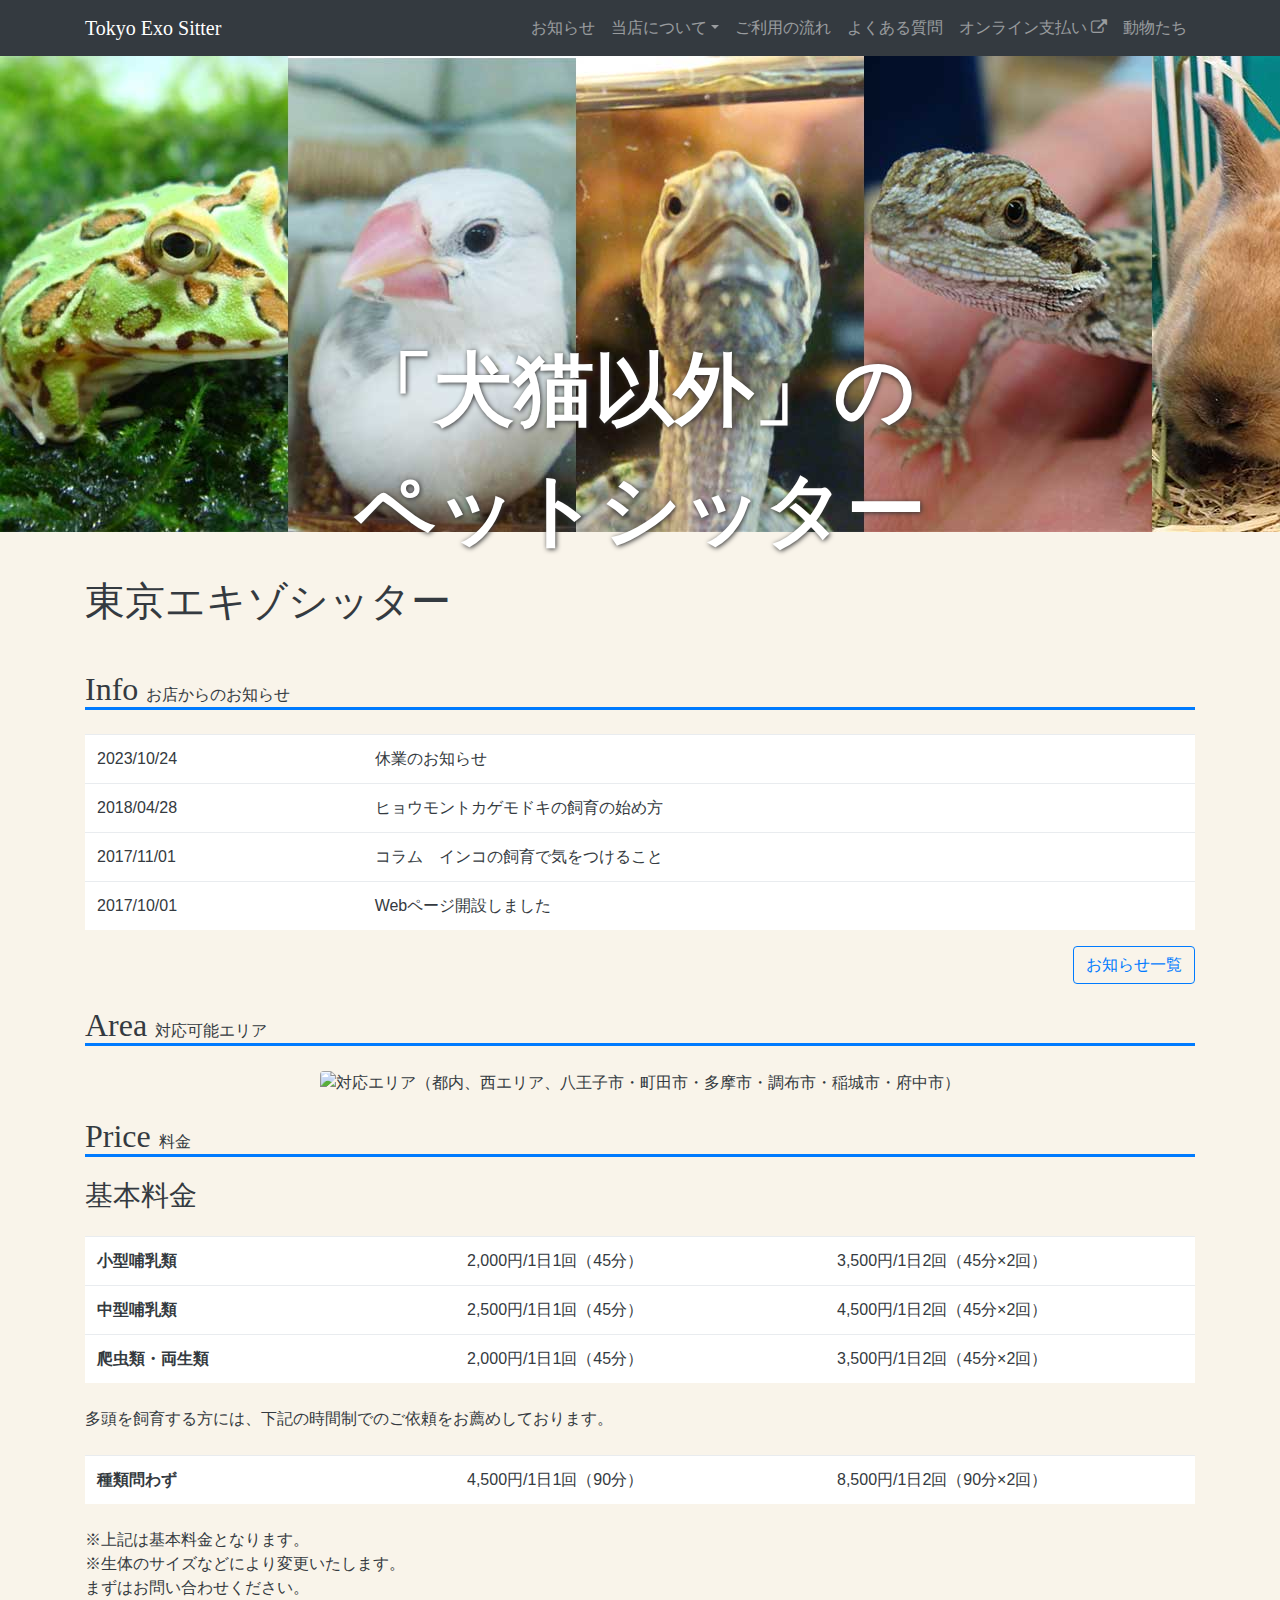
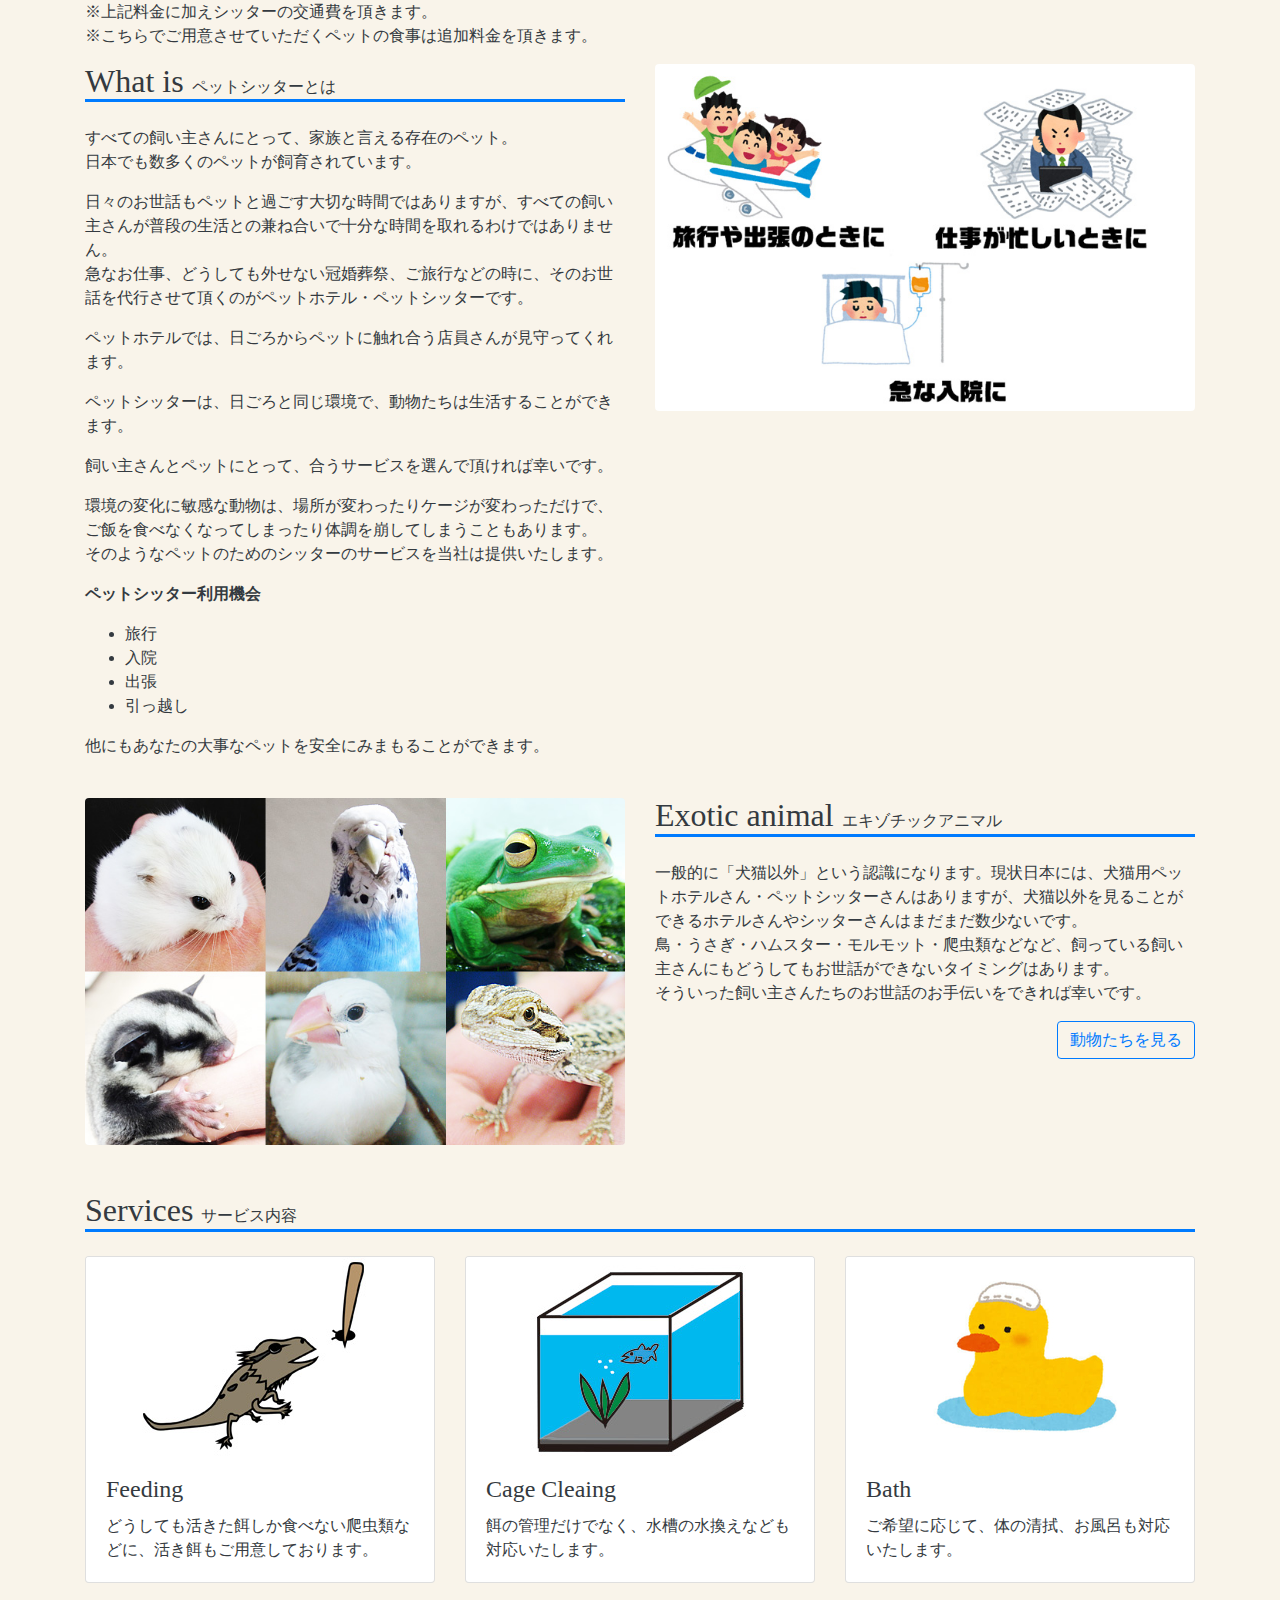
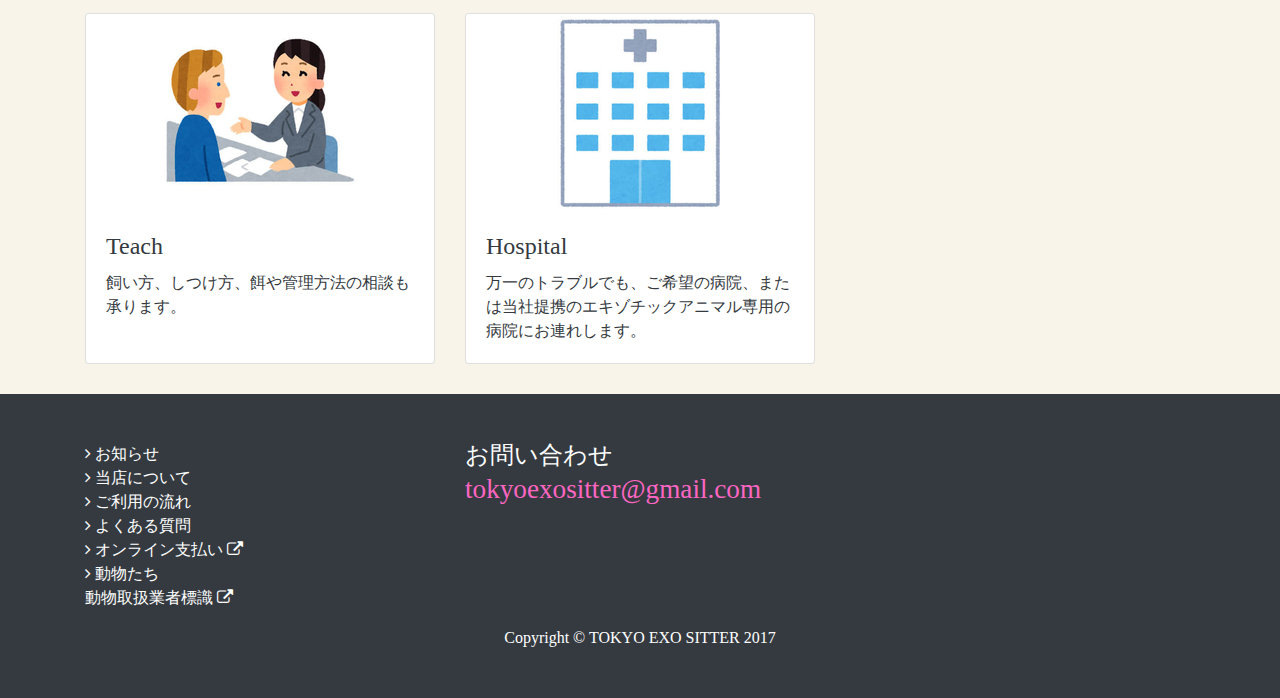
==== commit d38ad4e7: "休業のお知らせ" ====
--- a/index.html
+++ b/index.html
@@ -111,6 +111,10 @@
         <table class="table table-white mb-3">
           <tbody>
             <tr>
+              <td class="w-20">2023/10/24</td>
+              <td class="w-80"><a href="/info/2023/20231024.html">休業のお知らせ</a></td>
+            </tr>
+            <tr>
               <td class="w-20">2018/04/28</td>
               <td class="w-80"><a href="/info/2018/20180428.html">ヒョウモントカゲモドキの飼育の始め方</a></td>
             </tr>
